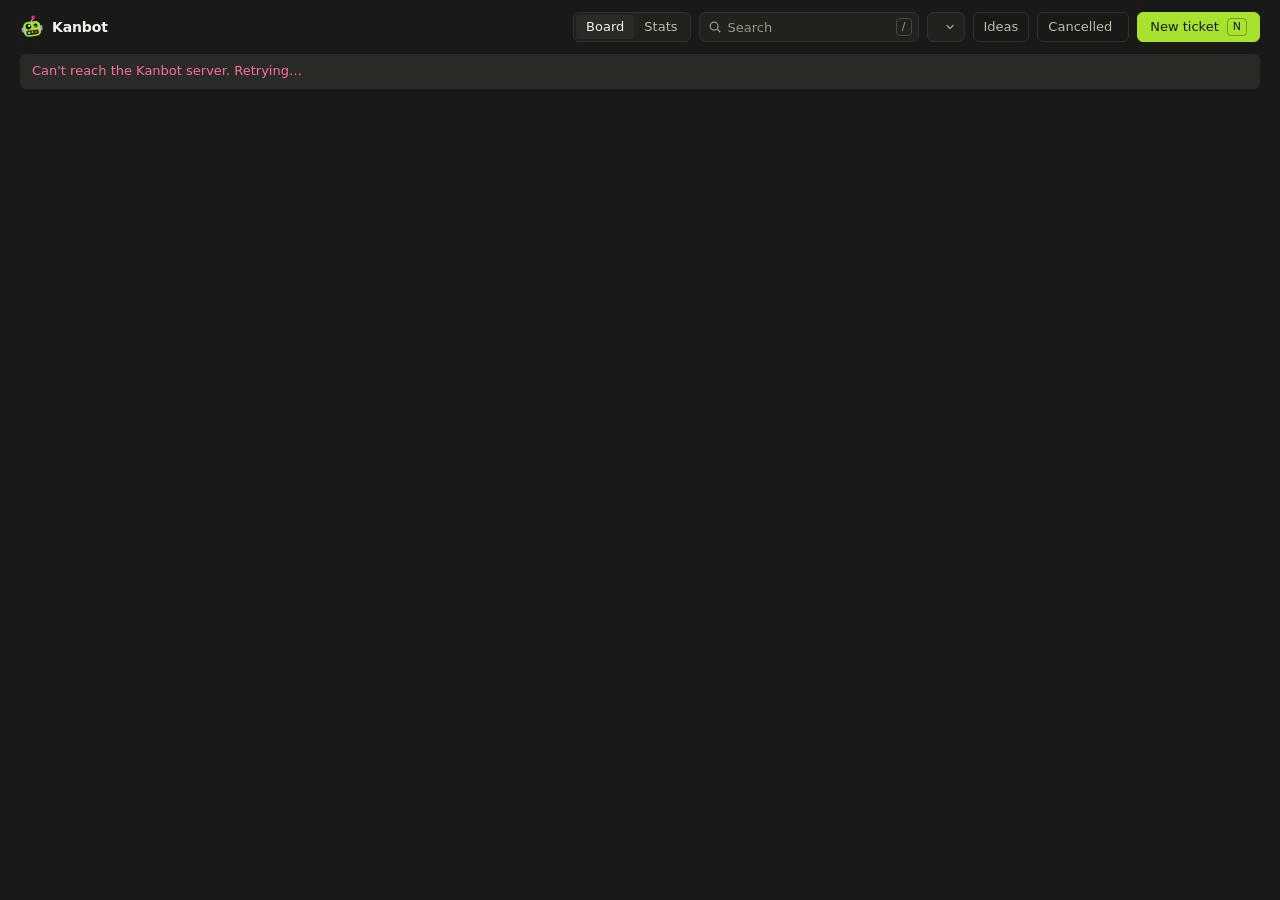
==== index.html @ 7d8b5666 "Merge newer ticket data into the open panel The panel kept the ticket as it was when opened, so savi" ====
<!doctype html>
<html lang="en">
<head>
<meta charset="utf-8">
<meta name="viewport" content="width=device-width, initial-scale=1">
<meta name="theme-color" content="#191a17">
<title>Kanbot</title>
<link rel="icon" href="data:image/svg+xml,%3Csvg xmlns='http://www.w3.org/2000/svg' viewBox='0 0 32 32'%3E%3Cg transform='rotate(-7 16 17)'%3E%3Cpath d='M16 9c0-3 3-2 3-5' fill='none' stroke='%23ae81ff' stroke-width='1.8' stroke-linecap='round'/%3E%3Ccircle cx='19.2' cy='3.4' r='2.4' fill='%23f92672'/%3E%3Crect x='2' y='15' width='3.5' height='7' rx='1.6' fill='%23ae81ff'/%3E%3Crect x='26.5' y='15' width='3.5' height='7' rx='1.6' fill='%23ae81ff'/%3E%3Crect x='4.5' y='8.5' width='23' height='20' rx='6.5' fill='%23a6e22e'/%3E%3Ccircle cx='11.5' cy='15' r='3.8' fill='%23191a17'/%3E%3Ccircle cx='12.6' cy='14' r='1.5' fill='%23f4f4ee'/%3E%3Ccircle cx='21' cy='14.6' r='2.7' fill='%23191a17'/%3E%3Ccircle cx='20.2' cy='15.3' r='1.1' fill='%2366d9ef'/%3E%3Crect x='8' y='20.3' width='16' height='6' rx='1.8' fill='%23191a17'/%3E%3Crect x='10' y='21.6' width='2.8' height='3.5' rx='.7' fill='%2366d9ef'/%3E%3Crect x='14.6' y='21.6' width='2.8' height='2.2' rx='.7' fill='%23fd971f'/%3E%3Crect x='19.2' y='21.6' width='2.8' height='3' rx='.7' fill='%23f92672'/%3E%3C/g%3E%3C/svg%3E">
<style>
  /* Monokai, used sparingly: warm neutrals everywhere, its colours only as small signals. */
  :root {
    color-scheme: dark;
    --bg: #191a17;
    --surface: #21221e;
    --raised: #2a2b26;
    --hover: #32332d;
    --line: #2f302a;
    --line-strong: #4a4b42;
    --text: #f4f4ee;
    --text-2: #bdbbaa;
    --text-3: #9a9884;
    --pink: #f92672;
    --pink-text: #ff6b9f;
    --orange: #fd971f;
    --yellow: #e6db74;
    --green: #a6e22e;
    --blue: #66d9ef;
    --purple: #ae81ff;
    --on-accent: #191a17;
    --radius: 8px;
    --radius-sm: 6px;
    --ease: 140ms cubic-bezier(0.2, 0, 0, 1);
    --font: Inter, "SF Pro Text", system-ui, -apple-system, "Segoe UI", Roboto, sans-serif;
  }

  * { box-sizing: border-box; }
  html, body { height: 100%; }
  body {
    margin: 0;
    display: flex;
    flex-direction: column;
    background: var(--bg);
    color: var(--text);
    font: 400 13px/1.45 var(--font);
    -webkit-font-smoothing: antialiased;
    scrollbar-color: var(--line-strong) transparent;
    scrollbar-width: thin;
  }
  button, input, select, textarea { font: inherit; color: inherit; }
  button { cursor: pointer; }
  a { color: var(--blue); text-decoration: none; overflow-wrap: anywhere; }
  a:hover { text-decoration: underline; }
  :focus-visible { outline: 2px solid var(--blue); outline-offset: 1px; }
  [hidden] { display: none !important; }
  .sr-only { position: absolute; width: 1px; height: 1px; overflow: hidden; clip-path: inset(50%); white-space: nowrap; }
  kbd {
    padding: 0 5px;
    border: 1px solid var(--line-strong);
    border-radius: 4px;
    color: var(--text-3);
    font: inherit;
    font-size: 11px;
    line-height: 16px;
  }

  /* Controls */
  .control {
    height: 30px;
    padding: 0 10px;
    background: var(--surface);
    border: 1px solid var(--line);
    border-radius: var(--radius-sm);
    transition: border-color var(--ease), background var(--ease);
  }
  .control:hover { border-color: var(--line-strong); }
  select.control, .property select {
    appearance: none;
    padding-right: 26px;
    background-image: url("data:image/svg+xml,%3Csvg xmlns='http://www.w3.org/2000/svg' width='10' height='10' viewBox='0 0 10 10'%3E%3Cpath d='M2 3.5 5 6.5 8 3.5' fill='none' stroke='%239a9884' stroke-width='1.4' stroke-linecap='round' stroke-linejoin='round'/%3E%3C/svg%3E");
    background-position: right 9px center;
    background-repeat: no-repeat;
    cursor: pointer;
  }
  .button {
    display: inline-flex;
    align-items: center;
    gap: 8px;
    height: 30px;
    padding: 0 12px;
    background: transparent;
    border: 1px solid var(--line-strong);
    border-radius: var(--radius-sm);
    font-weight: 500;
    white-space: nowrap;
    transition: background var(--ease), border-color var(--ease);
  }
  .button:hover { background: var(--hover); }
  .button.primary { background: var(--green); border-color: var(--green); color: var(--on-accent); }
  .button.primary:hover { background: #b8ed4f; border-color: #b8ed4f; }
  .button.primary kbd { border-color: rgb(25 26 23 / 0.35); color: var(--on-accent); }
  .button.quiet { border-color: transparent; color: var(--text-2); }
  .button.quiet:hover { color: var(--text); }
  .button.danger { border-color: transparent; color: var(--pink-text); }
  .button.danger.armed { background: var(--pink); border-color: var(--pink); color: var(--on-accent); }
  .icon-button {
    display: grid;
    place-items: center;
    width: 26px;
    height: 26px;
    padding: 0;
    background: none;
    border: 0;
    border-radius: var(--radius-sm);
    color: var(--text-3);
    transition: background var(--ease), color var(--ease), opacity var(--ease);
  }
  .icon-button:hover { background: var(--hover); color: var(--text); }
  svg { display: block; }

  /* Top bar */
  header {
    flex: none;
    display: flex;
    flex-wrap: wrap;
    align-items: center;
    gap: 8px;
    padding: 12px 20px;
  }
  h1 { display: flex; align-items: center; gap: 8px; margin: 0 auto 0 0; font-size: 14px; font-weight: 600; letter-spacing: -0.01em; }
  .logo { flex: none; transition: transform var(--ease); }
  h1:hover .logo { transform: rotate(14deg) scale(1.08); }
  .search { position: relative; display: flex; align-items: center; }
  .search svg { position: absolute; left: 9px; color: var(--text-3); pointer-events: none; }
  .search kbd { position: absolute; right: 7px; pointer-events: none; }
  .search:focus-within kbd { display: none; }
  #search { width: 220px; max-width: 100%; padding: 0 28px; }
  #search::placeholder { color: var(--text-3); }
  #search::-webkit-search-cancel-button { display: none; }
  .toggle {
    position: relative;
    display: inline-flex;
    align-items: center;
    gap: 6px;
    height: 30px;
    padding: 0 10px;
    border: 1px solid var(--line);
    border-radius: var(--radius-sm);
    color: var(--text-2);
    cursor: pointer;
    user-select: none;
    transition: background var(--ease), border-color var(--ease), color var(--ease);
  }
  .toggle:hover { border-color: var(--line-strong); color: var(--text); }
  .toggle:has(input:checked) { background: var(--raised); border-color: var(--line-strong); color: var(--text); }
  .toggle:has(input:focus-visible) { outline: 2px solid var(--blue); outline-offset: 1px; }
  .toggle input { position: absolute; inset: 0; margin: 0; opacity: 0; cursor: pointer; }
  .toggle .count { color: var(--text-3); }
  #filter { max-width: 170px; color: var(--text-2); }

  #banner {
    flex: none;
    margin: 0 20px 8px;
    padding: 8px 12px;
    background: var(--raised);
    border-radius: var(--radius-sm);
    color: var(--pink-text);
  }

  /* Board */
  main {
    flex: 1;
    min-height: 0;
    display: grid;
    grid-auto-flow: column;
    grid-auto-columns: minmax(250px, 1fr);
    gap: 4px;
    padding: 0 12px;
    overflow-x: auto;
  }
  .column { display: flex; flex-direction: column; min-height: 0; min-width: 0; }
  .column-head { flex: none; display: flex; align-items: center; gap: 8px; height: 36px; padding: 0 4px 0 10px; }
  .column-head::before { content: ""; width: 7px; height: 7px; border-radius: 50%; background: var(--dot); }
  [data-status="follow_up"] { --dot: var(--blue); }
  [data-status="in_progress"] { --dot: var(--orange); }
  [data-status="blocked"] { --dot: var(--pink); }
  [data-status="done"] { --dot: var(--green); }
  [data-status="cancelled"] { --dot: var(--text-3); }
  h2 { margin: 0; font-size: 13px; font-weight: 500; }
  .count { color: var(--text-3); font-variant-numeric: tabular-nums; }
  .add { margin-left: auto; opacity: 0; }
  .column:hover .add, .add:focus-visible { opacity: 1; }
  @media (hover: none) { .add { opacity: 1; } }
  .cards {
    flex: 1;
    min-height: 72px;
    display: flex;
    flex-direction: column;
    gap: 6px;
    padding: 2px 8px 20px;
    overflow-y: auto;
    scrollbar-color: var(--line-strong) transparent;
    scrollbar-width: thin;
  }
  .empty { margin: 6px 2px; color: var(--text-3); }

  .card {
    flex: none;
    padding: 10px 12px;
    background: var(--surface);
    border: 1px solid var(--line);
    border-radius: var(--radius);
    cursor: grab;
    transition: border-color var(--ease), background var(--ease);
  }
  .card:hover { background: var(--raised); border-color: var(--line-strong); }
  .card:active { cursor: grabbing; }
  .card.dragging { opacity: 0.4; }
  .drop-line { flex: none; height: 2px; margin: -4px 0; border-radius: 1px; background: var(--blue); }
  .title {
    display: block;
    width: 100%;
    padding: 0;
    background: none;
    border: 0;
    border-radius: 2px;
    text-align: left;
    font-weight: 500;
    letter-spacing: -0.005em;
    overflow-wrap: anywhere;
    cursor: pointer;
  }
  [data-status="cancelled"] .title,
  [data-status="done"] .title { color: var(--text-2); }
  [data-status="cancelled"] .title { text-decoration: line-through; }
  .snippet {
    display: -webkit-box;
    margin-top: 3px;
    overflow: hidden;
    color: var(--text-3);
    font-size: 12px;
    overflow-wrap: anywhere;
    -webkit-box-orient: vertical;
    -webkit-line-clamp: 2;
    line-clamp: 2;
  }
  .meta {
    display: flex;
    flex-wrap: wrap;
    align-items: center;
    gap: 4px 10px;
    margin-top: 8px;
    color: var(--text-3);
    font-size: 12px;
  }
  .priority { display: flex; }
  .priority rect { fill: var(--line-strong); }
  .priority.low rect:nth-child(-n+1) { fill: var(--text-2); }
  .priority.medium rect:nth-child(-n+2) { fill: var(--yellow); }
  .priority.high rect { fill: var(--pink); }
  .idea { color: var(--purple); }
  .project, .assignee { overflow-wrap: anywhere; }
  .assignee { display: inline-flex; align-items: center; gap: 4px; color: var(--text-2); }
  .avatar {
    display: grid;
    place-items: center;
    width: 16px;
    height: 16px;
    flex: none;
    background: var(--hover);
    border-radius: 50%;
    color: var(--text);
    font-size: 10px;
    font-weight: 600;
    text-transform: uppercase;
  }
  .note-count { display: inline-flex; align-items: center; gap: 3px; }
  .id { margin-left: auto; font-variant-numeric: tabular-nums; white-space: nowrap; }

  /* Ticket panel */
  dialog {
    position: fixed;
    inset: 0 0 0 auto;
    width: min(480px, 100vw);
    max-width: none;
    height: 100dvh;
    max-height: none;
    margin: 0;
    padding: 0;
    background: var(--surface);
    color: var(--text);
    border: 0;
    border-left: 1px solid var(--line-strong);
  }
  dialog[open] { display: flex; flex-direction: column; animation: slide-in 180ms cubic-bezier(0.2, 0, 0, 1); }
  dialog::backdrop { background: rgb(0 0 0 / 0.35); animation: fade-in 180ms ease; }
  @keyframes slide-in { from { opacity: 0; transform: translateX(16px); } }
  @keyframes fade-in { from { opacity: 0; } }
  .panel-head { flex: none; display: flex; align-items: center; justify-content: space-between; padding: 12px 12px 4px 20px; }
  .panel-head h2 { color: var(--text-3); font-variant-numeric: tabular-nums; }
  .panel-body { flex: 1; min-height: 0; padding: 0 20px 24px; overflow-y: auto; scrollbar-color: var(--line-strong) transparent; scrollbar-width: thin; }
  .bare {
    display: block;
    width: 100%;
    padding: 4px 6px;
    margin-left: -6px;
    background: transparent;
    border: 1px solid transparent;
    border-radius: var(--radius-sm);
    resize: none;
    field-sizing: content;
    transition: background var(--ease), border-color var(--ease);
  }
  .bare:hover { background: var(--raised); }
  .bare:focus { background: var(--raised); border-color: var(--line-strong); outline: none; }
  .bare::placeholder { color: var(--text-3); }
  [name="title"] { font-size: 18px; font-weight: 600; line-height: 1.3; letter-spacing: -0.015em; }
  [name="description"] { min-height: 72px; margin-top: 4px; color: var(--text-2); line-height: 1.55; }
  #description-links { display: grid; gap: 2px; margin-top: 4px; font-size: 12px; }
  #description-links:empty { display: none; }
  .properties { display: grid; gap: 2px; margin: 16px 0 0; }
  .property { display: grid; grid-template-columns: 100px minmax(0, 1fr); align-items: center; min-height: 30px; color: var(--text-3); }
  .property select, .property input:not([type="checkbox"]) {
    width: 100%;
    height: 28px;
    padding: 0 6px;
    background-color: transparent;
    border: 1px solid transparent;
    border-radius: var(--radius-sm);
    color: var(--text);
    transition: background-color var(--ease), border-color var(--ease);
  }
  .property select { padding-right: 26px; }
  .property select:hover, .property input:hover:not([type="checkbox"]) { background-color: var(--raised); }
  .property input:focus:not([type="checkbox"]) { background-color: var(--raised); border-color: var(--line-strong); outline: none; }
  .property input::placeholder { color: var(--text-3); }
  .switch {
    appearance: none;
    position: relative;
    width: 28px;
    height: 16px;
    margin: 0 0 0 6px;
    background: var(--line-strong);
    border-radius: 8px;
    cursor: pointer;
    transition: background var(--ease);
  }
  .switch::after {
    content: "";
    position: absolute;
    top: 2px;
    left: 2px;
    width: 12px;
    height: 12px;
    background: var(--text);
    border-radius: 50%;
    transition: transform var(--ease);
  }
  .switch:checked { background: var(--purple); }
  .switch:checked::after { transform: translateX(12px); }
  .dependencies { display: grid; gap: 4px; margin-top: 16px; }
  .dependencies h3 { margin-bottom: 2px; }
  #blocks-section { margin-top: 10px; }
  .links-list { display: grid; gap: 2px; }
  .dependency { display: flex; align-items: center; gap: 2px; margin-left: -6px; border-radius: var(--radius-sm); }
  .dependency:hover { background: var(--raised); }
  .dependency-link {
    flex: 1;
    min-width: 0;
    display: flex;
    align-items: center;
    gap: 8px;
    padding: 4px 6px;
    background: none;
    border: 0;
    border-radius: var(--radius-sm);
    color: var(--text-2);
    text-align: left;
  }
  .dependency-link::before { content: ""; flex: none; width: 7px; height: 7px; border-radius: 50%; background: var(--dot); }
  .dependency-link span { overflow: hidden; text-overflow: ellipsis; white-space: nowrap; }
  #add-dependency { font-size: 13px; }
  [list]::-webkit-calendar-picker-indicator { display: none !important; }
  .waiting { color: var(--orange); }
  #stamps { display: grid; gap: 2px; margin-top: 12px; }
  .stamp { display: grid; grid-template-columns: 100px minmax(0, 1fr); min-height: 24px; align-items: center; color: var(--text-3); }
  .stamp span:last-child { padding-left: 7px; color: var(--text-2); font-size: 12px; overflow-wrap: anywhere; }

  #activity { display: grid; gap: 10px; margin-top: 20px; padding-top: 16px; border-top: 1px solid var(--line); }
  h3 { margin: 0; font-size: 13px; font-weight: 500; }
  #notes { display: grid; gap: 8px; }
  #notes:empty::before { content: "No notes yet"; color: var(--text-3); }
  .note { padding: 8px 10px; background: var(--raised); border-radius: var(--radius-sm); }
  .note-meta { color: var(--text-3); font-size: 12px; }
  .note-body { margin-top: 2px; color: var(--text); white-space: pre-wrap; overflow-wrap: anywhere; }
  .composer { display: grid; gap: 6px; padding: 8px; background: var(--raised); border: 1px solid var(--line); border-radius: var(--radius-sm); }
  .composer:focus-within { border-color: var(--line-strong); }
  #note-input { width: 100%; min-height: 40px; padding: 0 2px; background: none; border: 0; outline: none; resize: none; field-sizing: content; }
  #note-input::placeholder { color: var(--text-3); }
  .composer-actions { display: flex; align-items: center; justify-content: flex-end; gap: 8px; color: var(--text-3); font-size: 12px; }
  .composer .button { height: 26px; }
  summary { color: var(--text-2); font-weight: 500; cursor: pointer; }
  summary:hover { color: var(--text); }
  #history { display: grid; gap: 8px; margin: 10px 0 0; padding: 0; list-style: none; }
  .history-change { display: block; color: var(--text-2); overflow-wrap: anywhere; }

  .panel-foot {
    flex: none;
    display: flex;
    flex-wrap: wrap;
    align-items: center;
    gap: 6px;
    padding: 10px 20px;
    border-top: 1px solid var(--line);
  }
  .panel-foot .primary { margin-left: auto; }
  #error { flex-basis: 100%; color: var(--pink-text); }

  #toast {
    position: fixed;
    left: 50%;
    bottom: 20px;
    z-index: 10;
    max-width: calc(100vw - 32px);
    padding: 8px 14px;
    background: var(--hover);
    border: 1px solid var(--line-strong);
    border-radius: var(--radius);
    box-shadow: 0 8px 24px rgb(0 0 0 / 0.4);
    transform: translateX(-50%);
    animation: fade-in 140ms ease;
  }

  @media (max-width: 800px) {
    html, body { height: auto; }
    header { padding: 12px 16px; }
    h1 { flex-basis: 100%; }
    .search { flex: 1 1 100%; }
    #search { width: 100%; }
    .hint { display: none; }
    main { grid-auto-flow: row; grid-auto-columns: auto; gap: 16px; padding: 0 8px 24px; overflow-x: visible; }
    .cards { overflow-y: visible; padding-bottom: 0; }
    #banner { margin-inline: 16px; }
  }
  @media (prefers-reduced-motion: reduce) {
    *, *::before, *::after, ::backdrop { animation: none !important; transition: none !important; }
  }

  /* Stats view */
  .view-switch { display: inline-flex; padding: 2px; background: var(--surface); border: 1px solid var(--line); border-radius: var(--radius-sm); }
  .view-switch a { display: flex; align-items: center; height: 24px; padding: 0 10px; border-radius: 4px; color: var(--text-2); font-weight: 500; }
  .view-switch a:hover { color: var(--text); text-decoration: none; }
  .view-switch a[aria-current="page"] { background: var(--raised); color: var(--text); }
  body[data-view="stats"] .search,
  body[data-view="stats"] .toggle { display: none; }
  #stats-view { flex: 1; min-height: 0; padding: 4px 20px 24px; overflow-y: auto; scrollbar-color: var(--line-strong) transparent; scrollbar-width: thin; }
  .stats-body { max-width: 1200px; margin: 0 auto; display: grid; gap: 20px; }
  .tiles { display: grid; grid-template-columns: repeat(auto-fit, minmax(140px, 1fr)); gap: 8px; margin: 0; }
  .tile { min-width: 0; padding: 12px 14px; background: var(--surface); border: 1px solid var(--line); border-radius: var(--radius); }
  .tile dt { color: var(--text-3); }
  .tile dd { margin: 2px 0 0; font-size: 24px; font-weight: 600; letter-spacing: -0.02em; font-variant-numeric: tabular-nums; }
  .stat-tables { display: grid; grid-template-columns: repeat(auto-fit, minmax(min(100%, 520px), 1fr)); gap: 20px; align-items: start; }
  .stat-section { min-width: 0; }
  .stat-section h2 { margin: 0 0 6px 2px; font-size: 13px; font-weight: 600; }
  .table-scroll { overflow-x: auto; background: var(--surface); border: 1px solid var(--line); border-radius: var(--radius); scrollbar-color: var(--line-strong) transparent; scrollbar-width: thin; }
  .stat-table { width: 100%; border-collapse: collapse; font-variant-numeric: tabular-nums; }
  .stat-table th, .stat-table td { padding: 7px 12px; border-bottom: 1px solid var(--line); text-align: right; white-space: nowrap; }
  .stat-table tr:last-child td, .stat-table tr:last-child th { border-bottom: 0; }
  .stat-table thead th { color: var(--text-3); font-weight: 500; }
  .stat-table th:first-child, .stat-table td:first-child { text-align: left; }
  .stat-table tbody th { font-weight: 400; max-width: 180px; overflow: hidden; text-overflow: ellipsis; }
  .stat-table .muted { color: var(--text-3); }
  .count-cell { display: flex; align-items: center; justify-content: flex-end; gap: 8px; min-width: 96px; }
  .count-bar { flex: 0 0 56px; height: 6px; background: var(--line); border-radius: 3px; }
  .count-bar span { display: block; height: 100%; background: var(--purple); border-radius: 0 3px 3px 0; min-width: 2px; }
  .stats-note { margin: 0; color: var(--text-3); }
  .stats-empty { padding: 48px 0; color: var(--text-3); text-align: center; }
  @media (max-width: 800px) {
    #stats-view { padding: 4px 8px 24px; overflow-y: visible; }
  }
</style>
</head>
<body>
<header>
  <h1><svg class="logo" width="24" height="24" aria-hidden="true" xmlns="http://www.w3.org/2000/svg" viewBox="0 0 32 32"><g transform="rotate(-7 16 17)"><path d="M16 9c0-3 3-2 3-5" fill="none" stroke="#ae81ff" stroke-width="1.8" stroke-linecap="round"/><circle cx="19.2" cy="3.4" r="2.4" fill="#f92672"/><rect x="2" y="15" width="3.5" height="7" rx="1.6" fill="#ae81ff"/><rect x="26.5" y="15" width="3.5" height="7" rx="1.6" fill="#ae81ff"/><rect x="4.5" y="8.5" width="23" height="20" rx="6.5" fill="#a6e22e"/><circle cx="11.5" cy="15" r="3.8" fill="#191a17"/><circle cx="12.6" cy="14" r="1.5" fill="#f4f4ee"/><circle cx="21" cy="14.6" r="2.7" fill="#191a17"/><circle cx="20.2" cy="15.3" r="1.1" fill="#66d9ef"/><rect x="8" y="20.3" width="16" height="6" rx="1.8" fill="#191a17"/><rect x="10" y="21.6" width="2.8" height="3.5" rx=".7" fill="#66d9ef"/><rect x="14.6" y="21.6" width="2.8" height="2.2" rx=".7" fill="#fd971f"/><rect x="19.2" y="21.6" width="2.8" height="3" rx=".7" fill="#f92672"/></g></svg>Kanbot</h1>
  <nav class="view-switch" aria-label="View">
    <a href="#board" id="view-board" aria-current="page">Board</a>
    <a href="#stats" id="view-stats">Stats</a>
  </nav>
  <label class="search">
    <span class="sr-only">Search tickets</span>
    <svg width="14" height="14" viewBox="0 0 16 16" fill="none" stroke="currentColor" stroke-width="1.5" stroke-linecap="round" aria-hidden="true"><circle cx="7" cy="7" r="4.5"/><path d="m10.5 10.5 3 3"/></svg>
    <input type="search" id="search" class="control" placeholder="Search" autocomplete="off">
    <kbd class="hint" aria-hidden="true">/</kbd>
  </label>
  <label class="sr-only" for="filter">Project</label>
  <select id="filter" class="control"></select>
  <label class="toggle"><input type="checkbox" id="ideas-only"> Ideas</label>
  <label class="toggle"><input type="checkbox" id="show-cancelled"> Cancelled <span class="count" id="cancelled-count"></span></label>
  <button type="button" class="button primary" id="new-ticket">New ticket <kbd class="hint" aria-hidden="true">N</kbd></button>
</header>
<div id="banner" role="alert" hidden>Can't reach the Kanbot server. Retrying…</div>
<main id="board"></main>
<main id="stats-view" hidden aria-label="Statistics"></main>
<div id="toast" role="status" hidden></div>

<dialog id="dialog" aria-labelledby="dialog-title">
  <div class="panel-head">
    <h2 id="dialog-title"></h2>
    <button type="button" class="icon-button" id="close" aria-label="Close">
      <svg width="14" height="14" viewBox="0 0 16 16" fill="none" stroke="currentColor" stroke-width="1.5" stroke-linecap="round" aria-hidden="true"><path d="m4 4 8 8M12 4l-8 8"/></svg>
    </button>
  </div>
  <div class="panel-body">
    <form id="form">
      <label class="sr-only" for="ticket-title">Title</label>
      <textarea id="ticket-title" name="title" class="bare" rows="1" required maxlength="500" placeholder="Ticket title" autocomplete="off"></textarea>
      <label class="sr-only" for="ticket-description">Description</label>
      <textarea id="ticket-description" name="description" class="bare" rows="3" placeholder="Add a description"></textarea>
      <div id="description-links"></div>
      <div class="properties">
        <label class="property">Status <select name="status"></select></label>
        <label class="property">Priority <select name="priority"></select></label>
        <label class="property">Project
          <input name="project" list="project-list" placeholder="None" autocomplete="off">
        </label>
        <datalist id="project-list"></datalist>
        <label class="property">Assignee <input name="assignee" placeholder="Unassigned" autocomplete="off"></label>
        <label class="property">Idea <input type="checkbox" class="switch" name="idea"></label>
      </div>
      <div class="dependencies">
        <h3>Depends on</h3>
        <div id="depends-on" class="links-list"></div>
        <label class="sr-only" for="add-dependency">Add a dependency</label>
        <input id="add-dependency" class="bare" list="ticket-list" placeholder="Add a dependency by number or title" autocomplete="off">
        <datalist id="ticket-list"></datalist>
        <div id="blocks-section" hidden>
          <h3>Blocks</h3>
          <div id="blocks" class="links-list"></div>
        </div>
      </div>
      <div id="stamps" hidden></div>
    </form>
    <section id="activity" hidden>
      <h3>Notes</h3>
      <div id="notes"></div>
      <div class="composer">
        <label class="sr-only" for="note-input">Add a note</label>
        <textarea id="note-input" placeholder="Add a note"></textarea>
        <div class="composer-actions">
          <span class="hint"><kbd>Ctrl</kbd> <kbd>Enter</kbd></span>
          <button type="button" class="button" id="add-note">Add note</button>
        </div>
      </div>
      <details>
        <summary>History</summary>
        <ul id="history"></ul>
      </details>
    </section>
  </div>
  <div class="panel-foot">
    <div id="error" role="alert" hidden></div>
    <button type="button" class="button danger" id="delete">Delete</button>
    <button type="button" class="button quiet" id="cancel-ticket">Cancel ticket</button>
    <button type="submit" form="form" class="button primary">Save</button>
  </div>
</dialog>

<script>
const COLUMNS = [
  { status: "follow_up", label: "Follow-up" },
  { status: "in_progress", label: "In progress" },
  { status: "blocked", label: "Blocked" },
  { status: "done", label: "Done" },
];
const CANCELLED = { status: "cancelled", label: "Cancelled" };
const PRIORITIES = [
  { value: "high", label: "High" },
  { value: "medium", label: "Medium" },
  { value: "low", label: "Low" },
];
const POLL_MS = 3000;
const TOAST_MS = 4000;
const CONFIRM_MS = 4000;

// Static markup only. Ticket text never goes through innerHTML.
const ICONS = {
  plus: '<svg width="14" height="14" viewBox="0 0 16 16" fill="none" stroke="currentColor" stroke-width="1.5" stroke-linecap="round" aria-hidden="true"><path d="M8 3.5v9M3.5 8h9"/></svg>',
  bars: '<svg width="12" height="12" viewBox="0 0 12 12" aria-hidden="true"><rect x="1" y="7" width="2.4" height="4" rx="0.6"/><rect x="4.8" y="4" width="2.4" height="7" rx="0.6"/><rect x="8.6" y="1" width="2.4" height="10" rx="0.6"/></svg>',
  note: '<svg width="12" height="12" viewBox="0 0 16 16" fill="none" stroke="currentColor" stroke-width="1.5" stroke-linejoin="round" aria-hidden="true"><path d="M2.5 3.5h11v8h-6l-3 2.5v-2.5h-2z"/></svg>',
};

const $ = (id) => document.getElementById(id);
const board = $("board"), filter = $("filter"), ideasOnly = $("ideas-only"), showCancelled = $("show-cancelled"), dialog = $("dialog"), form = $("form");
const ALL_COLUMNS = [...COLUMNS, CANCELLED];

let tickets = [];
let lastPayload = null;
let draggingId = null;
let editing = null; // The ticket open in the panel; null when creating one.
let initialValues = null;
let warnedUnsaved = false;
let pendingDependencies = [];
let addedDependencies = new Set(); // What the user changed, applied to the fresh list on save.
let removedDependencies = new Set();
let editingGone = false;
let toastTimer, confirmTimer;
const dropLine = Object.assign(document.createElement("div"), { className: "drop-line" });

// All ticket text comes from agents, so it is only ever inserted as text nodes.
function el(tag, className, text) {
  const node = document.createElement(tag);
  if (className) node.className = className;
  if (text !== undefined) node.textContent = text;
  return node;
}

function icon(name, className) {
  const node = el("span", className);
  node.innerHTML = ICONS[name];
  return node;
}

// Only http and https match, so ticket text can't create a javascript: link.
const URL_PATTERN = /https?:\/\/[^\s<>"']+/g;

function urlsIn(text) {
  return [...text.matchAll(URL_PATTERN)].map((match) => match[0].replace(/[.,;:!?)\]}]+$/, ""));
}

function linkNode(url) {
  const link = el("a", "", url);
  link.href = url;
  link.target = "_blank";
  link.rel = "noopener noreferrer";
  link.draggable = false;
  return link;
}

function appendLinked(parent, text) {
  let rest = text;
  for (const url of urlsIn(text)) {
    const start = rest.indexOf(url);
    parent.append(rest.slice(0, start), linkNode(url));
    rest = rest.slice(start + url.length);
  }
  parent.append(rest);
}

function renderDescriptionLinks() {
  const urls = [...new Set(urlsIn(form.elements.description.value))];
  $("description-links").replaceChildren(...urls.map(linkNode));
}

async function api(method, path, body) {
  const response = await fetch(path, {
    method,
    headers: body ? { "Content-Type": "application/json" } : undefined,
    body: body ? JSON.stringify(body) : undefined,
  });
  const data = await response.json();
  if (!response.ok) throw new Error(data.error || `Request failed (${response.status})`);
  return data;
}

function loadSetting(key) {
  try { return localStorage.getItem(key) || ""; } catch { return ""; }
}

function saveSetting(key, value) {
  try { localStorage.setItem(key, value); } catch {}
}

function showToast(message) {
  const toast = $("toast");
  toast.textContent = message;
  toast.hidden = false;
  clearTimeout(toastTimer);
  toastTimer = setTimeout(() => { toast.hidden = true; }, TOAST_MS);
}

function renderFilter() {
  const projects = [...new Set(tickets.map((t) => t.project).filter(Boolean))].sort();
  const current = filter.value || loadSetting("kanban-project");
  const options = current && !projects.includes(current) ? [...projects, current].sort() : projects;

  filter.replaceChildren(new Option("All projects", ""), ...options.map((p) => new Option(p, p)));
  filter.value = current;
  $("project-list").replaceChildren(...projects.map((p) => new Option(p, p)));
  $("ticket-list").replaceChildren(...tickets.map((t) => new Option(`#${t.id} ${t.title}`)));
}

const shortDate = (iso) => new Date(iso).toLocaleDateString(undefined, { month: "short", day: "numeric" });
const timestamp = (iso) => new Date(iso).toLocaleString(undefined, { dateStyle: "medium", timeStyle: "short" });

function renderCard(ticket) {
  // A div, not a button, because buttons can't contain working links.
  const card = el("div", "card");
  card.draggable = true;
  card.dataset.id = ticket.id;
  const title = el("button", "title", ticket.title);
  title.type = "button";
  card.append(title);
  if (ticket.description) {
    const snippet = el("div", "snippet");
    appendLinked(snippet, ticket.description);
    card.append(snippet);
  }

  const meta = el("div", "meta");
  const priority = PRIORITIES.find((p) => p.value === ticket.priority).label;
  const bars = icon("bars", `priority ${ticket.priority}`);
  bars.title = `${priority} priority`;
  bars.append(el("span", "sr-only", `${priority} priority`));
  meta.append(bars);
  if (ticket.idea) meta.append(el("span", "idea", "Idea"));
  if (ticket.blocked_by.length) {
    const waiting = el("span", "waiting", `Waiting on ${ticket.blocked_by.map((id) => `#${id}`).join(", ")}`);
    waiting.title = ticket.blocked_by.map((id) => `#${id} ${ticketById(id)?.title ?? ""}`).join("\n");
    meta.append(waiting);
  }
  if (ticket.project) meta.append(el("span", "project", ticket.project));
  if (ticket.assignee) {
    const assignee = el("span", "assignee");
    assignee.title = `Assigned to ${ticket.assignee}`;
    assignee.append(el("span", "avatar", ticket.assignee[0]), ticket.assignee);
    meta.append(assignee);
  }
  if (ticket.note_count) {
    const noun = ticket.note_count === 1 ? "note" : "notes";
    const notes = icon("note", "note-count");
    notes.title = `${ticket.note_count} ${noun}`;
    notes.append(String(ticket.note_count));
    meta.append(notes);
  }
  const date = ticket.completed_at
    ? ["Completed", ticket.completed_at]
    : ["Created", ticket.created_at];
  const id = el("span", "id", `#${ticket.id} · ${shortDate(date[1])}`);
  id.title = `${date[0]} ${timestamp(date[1])}`;
  meta.append(id);
  card.append(meta);

  card.addEventListener("click", (event) => {
    if (!event.target.closest("a")) openPanel(ticket);
  });
  card.addEventListener("dragstart", (event) => {
    draggingId = ticket.id;
    event.dataTransfer.effectAllowed = "move";
    event.dataTransfer.setData("text/plain", String(ticket.id));
    requestAnimationFrame(() => card.classList.add("dragging"));
  });
  card.addEventListener("dragend", () => {
    if (draggingId === null) return;
    draggingId = null;
    dropLine.remove();
    refresh(true);
  });
  return card;
}

function renderColumn({ status, label }, visible) {
  const column = el("section", "column");
  column.dataset.status = status;
  column.setAttribute("aria-label", label);
  const head = el("div", "column-head");
  head.append(el("h2", "", label), el("span", "count", visible.length));
  if (status !== CANCELLED.status) {
    const add = el("button", "icon-button add");
    add.type = "button";
    add.innerHTML = ICONS.plus;
    add.setAttribute("aria-label", `Add ticket to ${label}`);
    add.title = "Add ticket";
    add.addEventListener("click", () => openPanel(null, status));
    head.append(add);
  }

  const cards = el("div", "cards");
  if (visible.length) cards.append(...visible.map(renderCard));
  else cards.append(el("p", "empty", "No tickets"));

  cards.addEventListener("dragover", (event) => {
    if (draggingId === null) return;
    event.preventDefault();
    cards.insertBefore(dropLine, cardAfterPointer(cards, event.clientY));
  });
  cards.addEventListener("drop", (event) => {
    if (draggingId === null) return;
    event.preventDefault();
    drop(status, cards, draggingId);
  });

  column.append(head, cards);
  return column;
}

function ticketById(id) {
  return tickets.find((t) => t.id === id);
}

function searchText(ticket) {
  const { id, title, description, project, assignee, created_by } = ticket;
  return [`#${id}`, title, description, project, assignee, created_by].join(" ").toLowerCase();
}

function render() {
  renderFilter();
  const query = $("search").value.trim().toLowerCase();
  const visible = tickets.filter(
    (t) =>
      (!filter.value || t.project === filter.value) &&
      (!ideasOnly.checked || t.idea) &&
      (!query || searchText(t).includes(query))
  );
  const cancelled = visible.filter((t) => t.status === CANCELLED.status);
  $("cancelled-count").textContent = cancelled.length;

  // Rebuilding the board mustn't lose the reader's place when an agent changes a ticket.
  const scroll = {};
  for (const column of board.children) scroll[column.dataset.status] = column.querySelector(".cards").scrollTop;
  const boardScroll = board.scrollLeft;
  const focused = document.activeElement?.closest?.(".card")?.dataset.id;

  const columns = showCancelled.checked ? ALL_COLUMNS : COLUMNS;
  board.replaceChildren(
    ...columns.map((column) =>
      renderColumn(column, visible.filter((t) => t.status === column.status))
    )
  );

  for (const column of board.children) column.querySelector(".cards").scrollTop = scroll[column.dataset.status] ?? 0;
  board.scrollLeft = boardScroll;
  if (focused) board.querySelector(`.card[data-id="${focused}"] .title`)?.focus({ preventScroll: true });
}

function cardAfterPointer(cards, y) {
  for (const card of cards.querySelectorAll(".card:not(.dragging)")) {
    const box = card.getBoundingClientRect();
    if (y < box.top + box.height / 2) return card;
  }
  return null;
}

// Positions index the whole column, which can hold tickets hidden by the filters.
async function drop(status, cards, id) {
  const column = tickets.filter((t) => t.status === status && t.id !== id);
  const indexOf = (card) => column.findIndex((t) => t.id === Number(card.dataset.id));
  const next = dropLine.nextElementSibling;
  let position = column.length;
  if (next?.classList.contains("card") && !next.classList.contains("dragging")) {
    position = indexOf(next);
  } else {
    const before = [...cards.querySelectorAll(".card:not(.dragging)")].at(-1);
    if (before) position = indexOf(before) + 1;
  }
  dropLine.remove();
  draggingId = null;

  // Show the move straight away, then let the next refresh confirm it.
  const ticket = tickets.find((t) => t.id === id);
  const others = tickets.filter((t) => t.id !== id);
  const after = column[position];
  others.splice(after ? others.indexOf(after) : others.length, 0, { ...ticket, status });
  tickets = others;
  render();

  try {
    await api("PATCH", `/api/tickets/${id}`, { status, position, actor: "user" });
  } catch (error) {
    showToast(error.message);
  }
  await refresh(true);
}

function formValues() {
  return {
    title: form.elements.title.value,
    description: form.elements.description.value,
    status: form.elements.status.value,
    priority: form.elements.priority.value,
    project: form.elements.project.value.trim().toLowerCase() || null,
    idea: form.elements.idea.checked,
    assignee: form.elements.assignee.value.trim().toLowerCase() || null,
    depends_on: [...pendingDependencies].sort((a, b) => a - b),
  };
}

function dependencyRow(id, onRemove) {
  const row = el("div", "dependency");
  const other = ticketById(id);
  const open = el("button", "dependency-link");
  open.type = "button";
  open.dataset.status = other?.status ?? "";
  open.title = other ? `Open #${id}` : "";
  open.append(el("span", "", other ? `#${id} ${other.title}` : `#${id}`));
  open.addEventListener("click", () => {
    if (!other) return;
    if (isDirty()) {
      showError("Save or discard your changes before opening another ticket.");
      return;
    }
    dialog.close();
    openPanel(other);
  });
  row.append(open);
  if (onRemove) {
    const remove = el("button", "icon-button");
    remove.type = "button";
    remove.textContent = "×";
    remove.setAttribute("aria-label", `Remove dependency on #${id}`);
    remove.addEventListener("click", onRemove);
    row.append(remove);
  }
  return row;
}

function renderDependencies() {
  $("depends-on").replaceChildren(
    ...pendingDependencies.map((id) =>
      dependencyRow(id, () => {
        pendingDependencies = pendingDependencies.filter((other) => other !== id);
        if (!addedDependencies.delete(id)) removedDependencies.add(id);
        renderDependencies();
      })
    )
  );
  const blocks = editing?.blocks ?? [];
  $("blocks-section").hidden = !blocks.length;
  $("blocks").replaceChildren(...blocks.map((id) => dependencyRow(id)));
}

function addDependency() {
  const input = $("add-dependency");
  const id = Number(input.value.trim().match(/^#?(\d+)/)?.[1]);
  if (!input.value.trim()) return;
  if (!ticketById(id)) {
    showError("Choose an existing ticket by number or from the list.");
    return;
  }
  if (id === editing?.id) {
    showError("A ticket can't depend on itself.");
    return;
  }
  $("error").hidden = true;
  if (!pendingDependencies.includes(id)) {
    pendingDependencies.push(id);
    if (!removedDependencies.delete(id)) addedDependencies.add(id);
  }
  input.value = "";
  renderDependencies();
}

function isDirty() {
  return (
    JSON.stringify(formValues()) !== JSON.stringify(initialValues) ||
    $("note-input").value.trim() !== ""
  );
}

function renderStamps(ticket) {
  const rows = [["Created", `${timestamp(ticket.created_at)}${ticket.created_by ? ` by ${ticket.created_by}` : ""}`]];
  if (ticket.completed_at) rows.push(["Completed", timestamp(ticket.completed_at)]);
  rows.push(["Updated", timestamp(ticket.updated_at)]);
  $("stamps").replaceChildren(
    ...rows.map(([label, value]) => {
      const row = el("div", "stamp");
      row.append(el("span", "", label), el("span", "", value));
      return row;
    })
  );
}

function openPanel(ticket, status = "follow_up") {
  editing = ticket;
  editingGone = false;
  addedDependencies = new Set();
  removedDependencies = new Set();
  warnedUnsaved = false;
  $("dialog-title").textContent = ticket ? `#${ticket.id}` : "New ticket";
  form.elements.title.value = ticket?.title ?? "";
  form.elements.description.value = ticket?.description ?? "";
  renderDescriptionLinks();
  form.elements.status.value = ticket?.status ?? status;
  form.elements.priority.value = ticket?.priority ?? "medium";
  form.elements.project.value = ticket ? ticket.project ?? "" : filter.value;
  form.elements.assignee.value = ticket?.assignee ?? "";
  form.elements.idea.checked = ticket ? ticket.idea : ideasOnly.checked;
  $("note-input").value = "";
  $("add-dependency").value = "";
  pendingDependencies = [...(ticket?.depends_on ?? [])];
  renderDependencies();
  initialValues = formValues();

  disarmDelete();
  $("delete").hidden = !ticket;
  $("cancel-ticket").hidden = !ticket || ticket.status === CANCELLED.status;
  $("error").hidden = true;
  $("stamps").hidden = !ticket;
  if (ticket) renderStamps(ticket);
  $("activity").hidden = !ticket;
  $("notes").replaceChildren();
  $("history").replaceChildren();
  if (ticket) loadActivity(ticket.id);
  dialog.showModal();
  form.elements.title.focus();
}

// Fold a newer copy of the open ticket into the panel: untouched fields follow it, edited ones stay.
function mergeOpenTicket() {
  if (!editing || !dialog.open) return;
  const fresh = ticketById(editing.id);
  if (!fresh) {
    editingGone = true;
    showError("This ticket was deleted. Close the panel to discard your changes.");
    return;
  }
  if (fresh.updated_at === editing.updated_at && fresh.note_count === editing.note_count) return;
  const current = formValues();
  const setters = {
    title: (v) => { form.elements.title.value = v; },
    description: (v) => { form.elements.description.value = v; renderDescriptionLinks(); },
    status: (v) => { form.elements.status.value = v; },
    priority: (v) => { form.elements.priority.value = v; },
    project: (v) => { form.elements.project.value = v ?? ""; },
    idea: (v) => { form.elements.idea.checked = v; },
    assignee: (v) => { form.elements.assignee.value = v ?? ""; },
  };
  for (const [key, set] of Object.entries(setters)) {
    if (JSON.stringify(current[key]) !== JSON.stringify(initialValues[key])) continue;
    set(fresh[key]);
    initialValues[key] = formValues()[key];
  }
  for (const id of addedDependencies) if (fresh.depends_on.includes(id)) addedDependencies.delete(id);
  for (const id of removedDependencies) if (!fresh.depends_on.includes(id)) removedDependencies.delete(id);
  pendingDependencies = [
    ...fresh.depends_on.filter((id) => !removedDependencies.has(id)),
    ...addedDependencies,
  ];
  initialValues.depends_on = [...fresh.depends_on].sort((a, b) => a - b);
  editing = fresh;
  $("cancel-ticket").hidden = fresh.status === CANCELLED.status;
  renderDependencies();
  renderStamps(fresh);
  loadActivity(fresh.id);
}

// Closing with edits in progress takes a second attempt, so a stray click can't lose them.
function requestClose() {
  if (isDirty() && !warnedUnsaved) {
    warnedUnsaved = true;
    showError("You have unsaved changes. Close again to discard them.");
    return;
  }
  dialog.close();
}

async function loadActivity(id) {
  try {
    const detail = await api("GET", `/api/tickets/${id}`);
    if (editing?.id !== id) return;
    $("notes").replaceChildren(...detail.notes.map(renderNote));
    $("history").replaceChildren(...detail.history.map(renderHistoryEntry));
  } catch (error) {
    showError(error.message);
  }
}

function describeChange({ field, old_value, new_value }) {
  if (field === "created") return "Created the ticket";
  if (field === "description") return "Changed the description";
  const label = (value) => ALL_COLUMNS.find((c) => c.status === value)?.label ?? value ?? "none";
  const name = field === "depends_on" ? "dependencies" : field;
  return `Changed ${name}: ${label(old_value)} → ${label(new_value)}`;
}

function renderHistoryEntry(entry) {
  const node = el("li");
  const by = entry.actor ? `${entry.actor} · ` : "";
  node.append(el("span", "history-change", describeChange(entry)), el("span", "note-meta", `${by}${timestamp(entry.at)}`));
  return node;
}

function renderNote(note) {
  const node = el("div", "note");
  const by = note.author ? `${note.author} · ` : "";
  const body = el("div", "note-body");
  appendLinked(body, note.body);
  node.append(el("div", "note-meta", `${by}${timestamp(note.created_at)}`), body);
  return node;
}

function showError(message) {
  $("error").textContent = message;
  $("error").hidden = false;
}

function disarmDelete() {
  clearTimeout(confirmTimer);
  $("delete").textContent = "Delete";
  $("delete").classList.remove("armed");
}

async function addNote() {
  const body = $("note-input").value.trim();
  if (!body) return;
  try {
    await api("POST", `/api/tickets/${editing.id}/notes`, { body, author: "user" });
    $("note-input").value = "";
    $("error").hidden = true;
    warnedUnsaved = false;
    await loadActivity(editing.id);
    await refresh(true);
  } catch (error) {
    showError(error.message);
  }
}

form.addEventListener("submit", async (event) => {
  event.preventDefault();
  const values = formValues();
  try {
    if (editing) {
      if (editingGone) {
        showError("This ticket was deleted. Close the panel to discard your changes.");
        return;
      }
      // Send only what changed, so saving can't undo an agent's concurrent edit.
      const changes = Object.fromEntries(
        Object.entries(values).filter(
          ([key, value]) => key !== "depends_on" && JSON.stringify(value) !== JSON.stringify(editing[key])
        )
      );
      if (addedDependencies.size || removedDependencies.size) changes.depends_on = values.depends_on;
      if (Object.keys(changes).length) {
        await api("PATCH", `/api/tickets/${editing.id}`, { ...changes, actor: "user" });
      }
      if (changes.status === CANCELLED.status) showToast(`Ticket #${editing.id} cancelled`);
    } else {
      await api("POST", "/api/tickets", { ...values, created_by: "user" });
    }
    dialog.close();
    await refresh(true);
  } catch (error) {
    showError(error.message);
  }
});

$("close").addEventListener("click", requestClose);
dialog.addEventListener("cancel", (event) => {
  event.preventDefault();
  requestClose();
});
dialog.addEventListener("click", (event) => {
  if (event.target !== dialog) return;
  const box = dialog.getBoundingClientRect();
  if (event.clientX < box.left) requestClose();
});
form.elements.description.addEventListener("input", renderDescriptionLinks);
form.elements.title.addEventListener("keydown", (event) => {
  if (event.key !== "Enter") return;
  event.preventDefault();
  form.requestSubmit();
});

$("add-dependency").addEventListener("change", addDependency);
$("add-dependency").addEventListener("keydown", (event) => {
  if (event.key !== "Enter") return;
  event.preventDefault();
  addDependency();
});

$("add-note").addEventListener("click", addNote);
$("note-input").addEventListener("keydown", (event) => {
  if (event.key === "Enter" && (event.ctrlKey || event.metaKey)) addNote();
});

// Submitting the form keeps any edits made in the panel before cancelling.
$("cancel-ticket").addEventListener("click", () => {
  form.elements.status.value = CANCELLED.status;
  form.requestSubmit();
});

$("delete").addEventListener("click", async () => {
  if (!$("delete").classList.contains("armed")) {
    $("delete").textContent = "Confirm delete";
    $("delete").classList.add("armed");
    confirmTimer = setTimeout(disarmDelete, CONFIRM_MS);
    return;
  }
  disarmDelete();
  try {
    await api("DELETE", `/api/tickets/${editing.id}`);
    showToast(`Ticket #${editing.id} deleted`);
    dialog.close();
    await refresh(true);
  } catch (error) {
    showError(error.message);
  }
});

$("new-ticket").addEventListener("click", () => openPanel(null));

filter.addEventListener("change", () => {
  saveSetting("kanban-project", filter.value);
  render();
});

$("search").addEventListener("input", render);
$("search").addEventListener("keydown", (event) => {
  if (event.key !== "Escape") return;
  $("search").value = "";
  $("search").blur();
  render();
});

ideasOnly.addEventListener("change", () => {
  saveSetting("kanban-ideas-only", ideasOnly.checked ? "1" : "");
  render();
});

showCancelled.addEventListener("change", () => {
  saveSetting("kanban-show-cancelled", showCancelled.checked ? "1" : "");
  render();
});

document.addEventListener("keydown", (event) => {
  if (dialog.open || event.ctrlKey || event.metaKey || event.altKey) return;
  if (event.target.closest("input, textarea, select")) return;
  if (event.key === "/") {
    event.preventDefault();
    $("search").focus();
  } else if (event.key.toLowerCase() === "n") {
    event.preventDefault();
    openPanel(null);
  }
});

async function refresh(force = false) {
  try {
    const response = await fetch("/api/tickets");
    if (!response.ok) throw new Error(`HTTP ${response.status}`);
    const payload = await response.text();
    $("banner").hidden = true;
    // Don't rebuild the board under a drag or when nothing has changed.
    if (draggingId !== null || (!force && payload === lastPayload)) return;
    lastPayload = payload;
    tickets = JSON.parse(payload);
    render();
    mergeOpenTicket();
  } catch {
    $("banner").hidden = false;
  }
}

form.elements.status.append(...ALL_COLUMNS.map((c) => new Option(c.label, c.status)));
form.elements.priority.append(...PRIORITIES.map((p) => new Option(p.label, p.value)));
ideasOnly.checked = loadSetting("kanban-ideas-only") === "1";
showCancelled.checked = loadSetting("kanban-show-cancelled") === "1";
refresh(true);
setInterval(refresh, POLL_MS);
</script>

<script>
// Stats view. Ticket-derived text only ever goes in as text nodes.
const statsView = $("stats-view");
const STAT_TABLES = [
  { key: "by_creator", title: "By creator", column: "Creator", unknown: "Unknown" },
  { key: "by_assignee", title: "By assignee", column: "Assignee", unknown: "Unassigned" },
  { key: "by_project", title: "By project", column: "Project", unknown: "No project" },
  { key: "by_priority", title: "By priority", column: "Priority", unknown: "None" },
];
let statsPayload = null;
let statsRequest = 0;

function formatDuration(seconds) {
  if (seconds === null || seconds === undefined) return "—";
  const minutes = Math.floor(seconds / 60);
  if (minutes < 1) return "<1m";
  const days = Math.floor(minutes / 1440), hours = Math.floor((minutes % 1440) / 60), mins = minutes % 60;
  const parts = days ? [[days, "d"], [hours, "h"]] : hours ? [[hours, "h"], [mins, "m"]] : [[mins, "m"]];
  return parts.filter(([n], i) => n || i === 0).map(([n, u]) => n + u).join(" ");
}

function statsRow(row, spec, max) {
  const tr = el("tr");
  let name = row.name === null ? spec.unknown : row.name;
  if (spec.key === "by_priority") name = PRIORITIES.find((p) => p.value === row.name)?.label ?? name;
  const head = el("th", row.name === null ? "muted" : "", name);
  head.scope = "row";
  head.title = name;
  const count = el("td");
  const cell = el("div", "count-cell");
  const bar = el("span", "count-bar");
  bar.setAttribute("aria-hidden", "true");
  const fill = el("span");
  fill.style.width = `${(row.tickets / max) * 100}%`;
  bar.append(fill);
  cell.append(bar, String(row.tickets));
  count.append(cell);
  tr.append(head, count, el("td", "", String(row.open)), el("td", "", String(row.done)), el("td", "", String(row.cancelled)));
  for (const key of ["avg_completion_seconds", "median_completion_seconds"]) {
    const value = row[key];
    tr.append(el("td", value === null ? "muted" : "", formatDuration(value)));
  }
  return tr;
}

function statsTable(spec, rows) {
  const section = el("section", "stat-section");
  const heading = el("h2", "", spec.title);
  heading.id = `stats-${spec.key}`;
  const scroller = el("div", "table-scroll");
  scroller.tabIndex = 0;
  scroller.setAttribute("role", "region");
  scroller.setAttribute("aria-labelledby", heading.id);
  const table = el("table", "stat-table");
  const headRow = el("tr");
  [spec.column, "Tickets", "Open", "Done", "Cancelled", "Avg time", "Median time"].forEach((label) => {
    const th = el("th", "", label);
    th.scope = "col";
    headRow.append(th);
  });
  const max = Math.max(1, ...rows.map((r) => r.tickets));
  table.append(el("thead"), el("tbody"));
  table.tHead.append(headRow);
  table.tBodies[0].append(...rows.map((row) => statsRow(row, spec, max)));
  scroller.append(table);
  section.append(heading, scroller);
  return section;
}

function renderStats(stats) {
  const scroll = statsView.scrollTop;
  const inner = new Map([...statsView.querySelectorAll(".table-scroll")].map((n) => [n.getAttribute("aria-labelledby"), n.scrollLeft]));
  const body = el("div", "stats-body");
  if (!stats.total) {
    body.append(el("p", "stats-empty", filter.value ? "No tickets in this project yet." : "No tickets yet. Stats appear once the board has some."));
  } else {
    const tiles = el("dl", "tiles");
    for (const [label, value] of [
      ["Total tickets", stats.total],
      ["Open", stats.open],
      ["Done", stats.by_status.done],
      ["Average completion time", formatDuration(stats.avg_completion_seconds)],
      ["Median completion time", formatDuration(stats.median_completion_seconds)],
    ]) {
      const tile = el("div", "tile");
      tile.append(el("dt", "", label), el("dd", "", String(value)));
      tiles.append(tile);
    }
    const tables = el("div", "stat-tables");
    tables.append(...STAT_TABLES.map((spec) => statsTable(spec, stats[spec.key])));
    body.append(tiles, tables, el("p", "stats-note", "Completion time runs from creation to Done, for done tickets. Tickets moved to Done before completion tracking use their last-updated time."));
  }
  statsView.replaceChildren(body);
  statsView.scrollTop = scroll;
  for (const node of statsView.querySelectorAll(".table-scroll")) node.scrollLeft = inner.get(node.getAttribute("aria-labelledby")) ?? 0;
}

async function refreshStats(force = false) {
  if (location.hash !== "#stats" || document.hidden) return;
  const project = filter.value || loadSetting("kanban-project");
  const request = ++statsRequest;
  try {
    const response = await fetch(project ? `/api/stats?project=${encodeURIComponent(project)}` : "/api/stats");
    if (!response.ok) throw new Error(`HTTP ${response.status}`);
    const payload = await response.text();
    if (request !== statsRequest || location.hash !== "#stats") return;
    $("banner").hidden = true;
    if (!force && payload === statsPayload) return;
    statsPayload = payload;
    renderStats(JSON.parse(payload));
  } catch {
    if (request === statsRequest) $("banner").hidden = false;
  }
}

function applyView() {
  const stats = location.hash === "#stats";
  document.body.dataset.view = stats ? "stats" : "board";
  board.hidden = stats;
  statsView.hidden = !stats;
  for (const [id, on] of [["view-board", !stats], ["view-stats", stats]]) {
    if (on) $(id).setAttribute("aria-current", "page"); else $(id).removeAttribute("aria-current");
  }
  statsPayload = null;
  if (stats) refreshStats(true);
}

window.addEventListener("hashchange", applyView);
filter.addEventListener("change", () => { statsPayload = null; refreshStats(true); });
document.addEventListener("visibilitychange", () => refreshStats());
setInterval(() => refreshStats(), POLL_MS);
applyView();
</script>
</body>
</html>
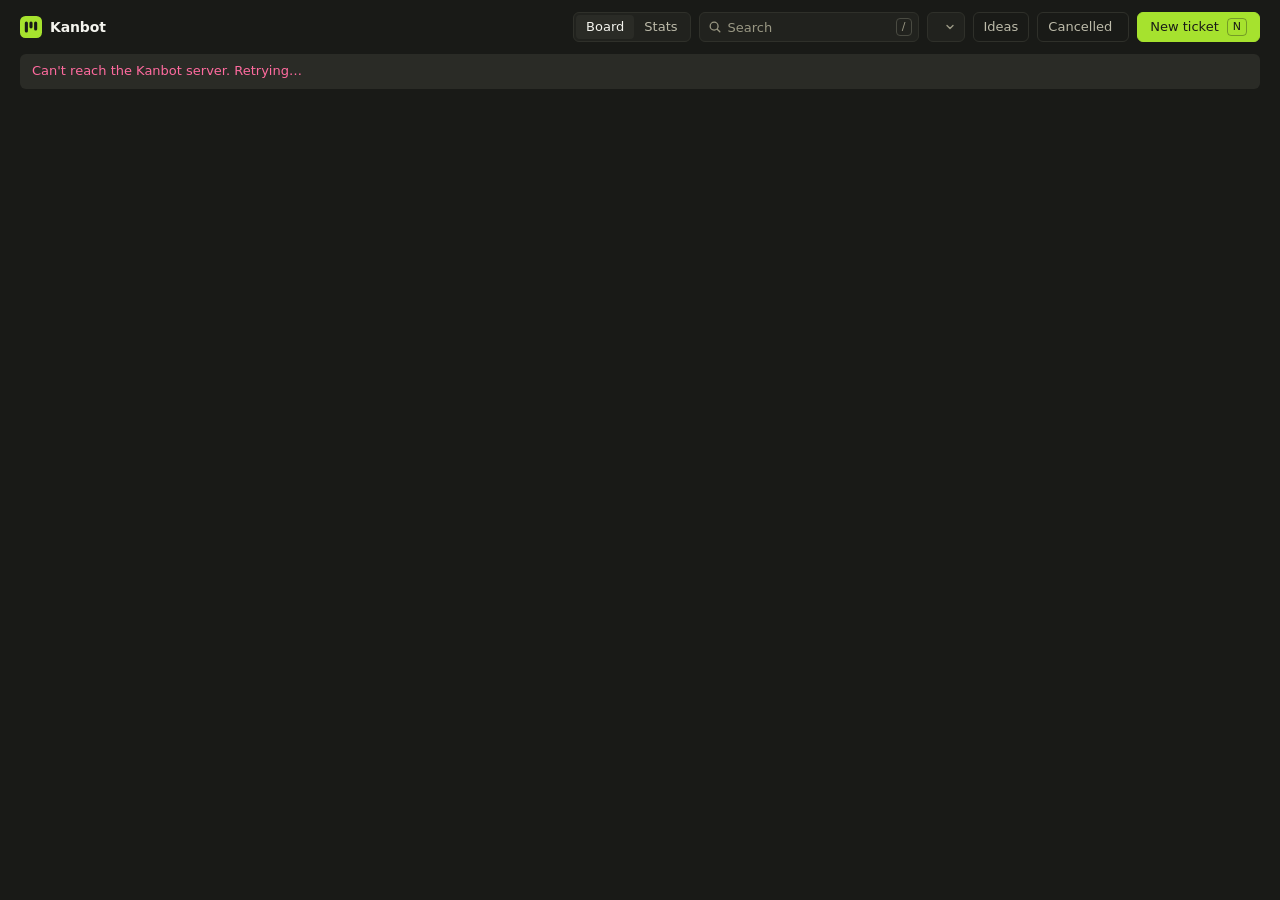
==== commit 7fe1fd29: "Fix stats layout and use a plainer icon Stop the stat tiles stretching to fill the view, give each t" ====
--- a/index.html
+++ b/index.html
@@ -5,7 +5,7 @@
 <meta name="viewport" content="width=device-width, initial-scale=1">
 <meta name="theme-color" content="#191a17">
 <title>Kanbot</title>
-<link rel="icon" href="data:image/svg+xml,%3Csvg xmlns='http://www.w3.org/2000/svg' viewBox='0 0 32 32'%3E%3Cg transform='rotate(-7 16 17)'%3E%3Cpath d='M16 9c0-3 3-2 3-5' fill='none' stroke='%23ae81ff' stroke-width='1.8' stroke-linecap='round'/%3E%3Ccircle cx='19.2' cy='3.4' r='2.4' fill='%23f92672'/%3E%3Crect x='2' y='15' width='3.5' height='7' rx='1.6' fill='%23ae81ff'/%3E%3Crect x='26.5' y='15' width='3.5' height='7' rx='1.6' fill='%23ae81ff'/%3E%3Crect x='4.5' y='8.5' width='23' height='20' rx='6.5' fill='%23a6e22e'/%3E%3Ccircle cx='11.5' cy='15' r='3.8' fill='%23191a17'/%3E%3Ccircle cx='12.6' cy='14' r='1.5' fill='%23f4f4ee'/%3E%3Ccircle cx='21' cy='14.6' r='2.7' fill='%23191a17'/%3E%3Ccircle cx='20.2' cy='15.3' r='1.1' fill='%2366d9ef'/%3E%3Crect x='8' y='20.3' width='16' height='6' rx='1.8' fill='%23191a17'/%3E%3Crect x='10' y='21.6' width='2.8' height='3.5' rx='.7' fill='%2366d9ef'/%3E%3Crect x='14.6' y='21.6' width='2.8' height='2.2' rx='.7' fill='%23fd971f'/%3E%3Crect x='19.2' y='21.6' width='2.8' height='3' rx='.7' fill='%23f92672'/%3E%3C/g%3E%3C/svg%3E">
+<link rel="icon" href="data:image/svg+xml,%3Csvg xmlns='http://www.w3.org/2000/svg' viewBox='0 0 32 32'%3E%3Crect width='32' height='32' rx='8' fill='%23a6e22e'/%3E%3Crect x='7' y='8' width='4.5' height='16' rx='2.25' fill='%23191a17'/%3E%3Crect x='13.75' y='8' width='4.5' height='10' rx='2.25' fill='%23191a17'/%3E%3Crect x='20.5' y='8' width='4.5' height='13' rx='2.25' fill='%23191a17'/%3E%3C/svg%3E">
 <style>
   /* Monokai, used sparingly: warm neutrals everywhere, its colours only as small signals. */
   :root {
@@ -127,8 +127,7 @@
     padding: 12px 20px;
   }
   h1 { display: flex; align-items: center; gap: 8px; margin: 0 auto 0 0; font-size: 14px; font-weight: 600; letter-spacing: -0.01em; }
-  .logo { flex: none; transition: transform var(--ease); }
-  h1:hover .logo { transform: rotate(14deg) scale(1.08); }
+  .logo { flex: none; }
   .search { position: relative; display: flex; align-items: center; }
   .search svg { position: absolute; left: 9px; color: var(--text-3); pointer-events: none; }
   .search kbd { position: absolute; right: 7px; pointer-events: none; }
@@ -172,7 +171,7 @@
     min-height: 0;
     display: grid;
     grid-auto-flow: column;
-    grid-auto-columns: minmax(250px, 1fr);
+    grid-auto-columns: minmax(220px, 1fr);
     gap: 4px;
     padding: 0 12px;
     overflow-x: auto;
@@ -259,6 +258,7 @@
   .priority.high rect { fill: var(--pink); }
   .idea { color: var(--purple); }
   .project, .assignee { overflow-wrap: anywhere; }
+  .creator { min-width: 0; overflow-wrap: anywhere; }
   .assignee { display: inline-flex; align-items: center; gap: 4px; color: var(--text-2); }
   .avatar {
     display: grid;
@@ -311,7 +311,7 @@
     transition: background var(--ease), border-color var(--ease);
   }
   .bare:hover { background: var(--raised); }
-  .bare:focus { background: var(--raised); border-color: var(--line-strong); outline: none; }
+  .bare:focus { background: var(--raised); border-color: var(--blue); outline: none; }
   .bare::placeholder { color: var(--text-3); }
   [name="title"] { font-size: 18px; font-weight: 600; line-height: 1.3; letter-spacing: -0.015em; }
   [name="description"] { min-height: 72px; margin-top: 4px; color: var(--text-2); line-height: 1.55; }
@@ -331,7 +331,7 @@
   }
   .property select { padding-right: 26px; }
   .property select:hover, .property input:hover:not([type="checkbox"]) { background-color: var(--raised); }
-  .property input:focus:not([type="checkbox"]) { background-color: var(--raised); border-color: var(--line-strong); outline: none; }
+  .property input:focus:not([type="checkbox"]) { background-color: var(--raised); border-color: var(--blue); outline: none; }
   .property input::placeholder { color: var(--text-3); }
   .switch {
     appearance: none;
@@ -387,20 +387,20 @@
 
   #activity { display: grid; gap: 10px; margin-top: 20px; padding-top: 16px; border-top: 1px solid var(--line); }
   h3 { margin: 0; font-size: 13px; font-weight: 500; }
-  #notes { display: grid; gap: 8px; }
+  #notes { display: grid; grid-template-columns: minmax(0, 1fr); gap: 8px; }
   #notes:empty::before { content: "No notes yet"; color: var(--text-3); }
   .note { padding: 8px 10px; background: var(--raised); border-radius: var(--radius-sm); }
-  .note-meta { color: var(--text-3); font-size: 12px; }
+  .note-meta { color: var(--text-3); font-size: 12px; overflow-wrap: anywhere; }
   .note-body { margin-top: 2px; color: var(--text); white-space: pre-wrap; overflow-wrap: anywhere; }
   .composer { display: grid; gap: 6px; padding: 8px; background: var(--raised); border: 1px solid var(--line); border-radius: var(--radius-sm); }
-  .composer:focus-within { border-color: var(--line-strong); }
+  .composer:focus-within { border-color: var(--blue); }
   #note-input { width: 100%; min-height: 40px; padding: 0 2px; background: none; border: 0; outline: none; resize: none; field-sizing: content; }
   #note-input::placeholder { color: var(--text-3); }
   .composer-actions { display: flex; align-items: center; justify-content: flex-end; gap: 8px; color: var(--text-3); font-size: 12px; }
   .composer .button { height: 26px; }
   summary { color: var(--text-2); font-weight: 500; cursor: pointer; }
   summary:hover { color: var(--text); }
-  #history { display: grid; gap: 8px; margin: 10px 0 0; padding: 0; list-style: none; }
+  #history { display: grid; grid-template-columns: minmax(0, 1fr); gap: 8px; margin: 10px 0 0; padding: 0; list-style: none; }
   .history-change { display: block; color: var(--text-2); overflow-wrap: anywhere; }
 
   .panel-foot {
@@ -453,16 +453,23 @@
   body[data-view="stats"] .search,
   body[data-view="stats"] .toggle { display: none; }
   #stats-view { flex: 1; min-height: 0; padding: 4px 20px 24px; overflow-y: auto; scrollbar-color: var(--line-strong) transparent; scrollbar-width: thin; }
-  .stats-body { max-width: 1200px; margin: 0 auto; display: grid; gap: 20px; }
+  .stats-body { max-width: 1200px; margin: 0 auto; display: grid; align-content: start; gap: 20px; }
   .tiles { display: grid; grid-template-columns: repeat(auto-fit, minmax(140px, 1fr)); gap: 8px; margin: 0; }
   .tile { min-width: 0; padding: 12px 14px; background: var(--surface); border: 1px solid var(--line); border-radius: var(--radius); }
   .tile dt { color: var(--text-3); }
   .tile dd { margin: 2px 0 0; font-size: 24px; font-weight: 600; letter-spacing: -0.02em; font-variant-numeric: tabular-nums; }
-  .stat-tables { display: grid; grid-template-columns: repeat(auto-fit, minmax(min(100%, 520px), 1fr)); gap: 20px; align-items: start; }
+  .stat-tables { display: grid; grid-template-columns: repeat(auto-fit, minmax(min(100%, 660px), 1fr)); gap: 20px; align-items: start; }
   .stat-section { min-width: 0; }
   .stat-section h2 { margin: 0 0 6px 2px; font-size: 13px; font-weight: 600; }
   .table-scroll { overflow-x: auto; background: var(--surface); border: 1px solid var(--line); border-radius: var(--radius); scrollbar-color: var(--line-strong) transparent; scrollbar-width: thin; }
-  .stat-table { width: 100%; border-collapse: collapse; font-variant-numeric: tabular-nums; }
+  /* Fixed columns, so the four tables line up whatever their content. */
+  .stat-table { width: 100%; min-width: 640px; table-layout: fixed; border-collapse: collapse; font-variant-numeric: tabular-nums; }
+  .stat-table thead th:nth-child(1), .stat-table thead th:nth-child(2) { width: 20%; }
+  .stat-table thead th:nth-child(3), .stat-table thead th:nth-child(4) { width: 9%; }
+  .stat-table thead th:nth-child(5) { width: 12%; }
+  .stat-table thead th:nth-child(n+6) { width: 15%; }
+  .stat-table th, .stat-table td { overflow: hidden; text-overflow: ellipsis; }
+  .stat-table th:not(:first-child), .stat-table td:not(:first-child) { padding-inline: 8px; }
   .stat-table th, .stat-table td { padding: 7px 12px; border-bottom: 1px solid var(--line); text-align: right; white-space: nowrap; }
   .stat-table tr:last-child td, .stat-table tr:last-child th { border-bottom: 0; }
   .stat-table thead th { color: var(--text-3); font-weight: 500; }
@@ -481,7 +488,7 @@
 </head>
 <body>
 <header>
-  <h1><svg class="logo" width="24" height="24" aria-hidden="true" xmlns="http://www.w3.org/2000/svg" viewBox="0 0 32 32"><g transform="rotate(-7 16 17)"><path d="M16 9c0-3 3-2 3-5" fill="none" stroke="#ae81ff" stroke-width="1.8" stroke-linecap="round"/><circle cx="19.2" cy="3.4" r="2.4" fill="#f92672"/><rect x="2" y="15" width="3.5" height="7" rx="1.6" fill="#ae81ff"/><rect x="26.5" y="15" width="3.5" height="7" rx="1.6" fill="#ae81ff"/><rect x="4.5" y="8.5" width="23" height="20" rx="6.5" fill="#a6e22e"/><circle cx="11.5" cy="15" r="3.8" fill="#191a17"/><circle cx="12.6" cy="14" r="1.5" fill="#f4f4ee"/><circle cx="21" cy="14.6" r="2.7" fill="#191a17"/><circle cx="20.2" cy="15.3" r="1.1" fill="#66d9ef"/><rect x="8" y="20.3" width="16" height="6" rx="1.8" fill="#191a17"/><rect x="10" y="21.6" width="2.8" height="3.5" rx=".7" fill="#66d9ef"/><rect x="14.6" y="21.6" width="2.8" height="2.2" rx=".7" fill="#fd971f"/><rect x="19.2" y="21.6" width="2.8" height="3" rx=".7" fill="#f92672"/></g></svg>Kanbot</h1>
+  <h1><svg class="logo" width="22" height="22" aria-hidden="true" xmlns="http://www.w3.org/2000/svg" viewBox="0 0 32 32"><rect width="32" height="32" rx="8" fill="#a6e22e"/><rect x="7" y="8" width="4.5" height="16" rx="2.25" fill="#191a17"/><rect x="13.75" y="8" width="4.5" height="10" rx="2.25" fill="#191a17"/><rect x="20.5" y="8" width="4.5" height="13" rx="2.25" fill="#191a17"/></svg>Kanbot</h1>
   <nav class="view-switch" aria-label="View">
     <a href="#board" id="view-board" aria-current="page">Board</a>
     <a href="#stats" id="view-stats">Stats</a>
@@ -503,7 +510,7 @@
 <main id="stats-view" hidden aria-label="Statistics"></main>
 <div id="toast" role="status" hidden></div>
 
-<dialog id="dialog" aria-labelledby="dialog-title">
+<dialog id="dialog">
   <div class="panel-head">
     <h2 id="dialog-title"></h2>
     <button type="button" class="icon-button" id="close" aria-label="Close">
@@ -603,6 +610,7 @@
 let addedDependencies = new Set(); // What the user changed, applied to the fresh list on save.
 let removedDependencies = new Set();
 let editingGone = false;
+let opener = null; // Where focus returns when the panel closes.
 let toastTimer, confirmTimer;
 const dropLine = Object.assign(document.createElement("div"), { className: "drop-line" });
 
@@ -623,8 +631,18 @@
 // Only http and https match, so ticket text can't create a javascript: link.
 const URL_PATTERN = /https?:\/\/[^\s<>"']+/g;
 
+function trimUrl(url) {
+  const count = (char) => url.split(char).length - 1;
+  for (;;) {
+    const trimmed = url.replace(/[.,;:!?\]}]+$/, "");
+    if (trimmed !== url) url = trimmed;
+    else if (url.endsWith(")") && count(")") > count("(")) url = url.slice(0, -1);
+    else return url;
+  }
+}
+
 function urlsIn(text) {
-  return [...text.matchAll(URL_PATTERN)].map((match) => match[0].replace(/[.,;:!?)\]}]+$/, ""));
+  return [...text.matchAll(URL_PATTERN)].map((match) => trimUrl(match[0]));
 }
 
 function linkNode(url) {
@@ -731,6 +749,11 @@
     notes.title = `${ticket.note_count} ${noun}`;
     notes.append(String(ticket.note_count));
     meta.append(notes);
+  }
+  if (ticket.created_by) {
+    const creator = el("span", "creator", `by ${ticket.created_by}`);
+    creator.title = `Created by ${ticket.created_by}`;
+    meta.append(creator);
   }
   const date = ticket.completed_at
     ? ["Completed", ticket.completed_at]
@@ -818,7 +841,7 @@
   const scroll = {};
   for (const column of board.children) scroll[column.dataset.status] = column.querySelector(".cards").scrollTop;
   const boardScroll = board.scrollLeft;
-  const focused = document.activeElement?.closest?.(".card")?.dataset.id;
+  const focused = focusTarget(document.activeElement);
 
   const columns = showCancelled.checked ? ALL_COLUMNS : COLUMNS;
   board.replaceChildren(
@@ -829,7 +852,23 @@
 
   for (const column of board.children) column.querySelector(".cards").scrollTop = scroll[column.dataset.status] ?? 0;
   board.scrollLeft = boardScroll;
-  if (focused) board.querySelector(`.card[data-id="${focused}"] .title`)?.focus({ preventScroll: true });
+  if (focused) findFocusTarget(focused)?.focus({ preventScroll: true });
+}
+
+// Describes a focusable board element so it can be found again after a rebuild.
+const FOCUSABLE = "button, a[href]";
+function focusTarget(node) {
+  if (!node || !board.contains(node)) return null;
+  const card = node.closest(".card");
+  if (card) return { selector: `.card[data-id="${card.dataset.id}"]`, index: [...card.querySelectorAll(FOCUSABLE)].indexOf(node) };
+  const column = node.closest(".column");
+  if (column && node.matches(".add")) return { selector: `.column[data-status="${column.dataset.status}"] .add`, index: -1 };
+  return null;
+}
+
+function findFocusTarget({ selector, index }) {
+  const found = board.querySelector(selector);
+  return index < 0 ? found : found?.querySelectorAll(FOCUSABLE)[index];
 }
 
 function cardAfterPointer(cards, y) {
@@ -928,12 +967,23 @@
   $("blocks").replaceChildren(...blocks.map((id) => dependencyRow(id)));
 }
 
-function addDependency() {
+// A leading number wins; otherwise an exact title, then a unique partial title.
+function findDependency(text) {
+  const number = text.match(/^#?(\d+)/)?.[1];
+  if (number) return ticketById(Number(number));
+  const query = text.toLowerCase();
+  const exact = tickets.find((t) => t.title.toLowerCase() === query);
+  if (exact) return exact;
+  const partial = tickets.filter((t) => t.title.toLowerCase().includes(query));
+  return partial.length === 1 ? partial[0] : undefined;
+}
+
+function addDependency(announce = true) {
   const input = $("add-dependency");
-  const id = Number(input.value.trim().match(/^#?(\d+)/)?.[1]);
   if (!input.value.trim()) return;
-  if (!ticketById(id)) {
-    showError("Choose an existing ticket by number or from the list.");
+  const id = findDependency(input.value.trim())?.id;
+  if (!id) {
+    if (announce) showError("Choose an existing ticket by number, or by a title that matches only one.");
     return;
   }
   if (id === editing?.id) {
@@ -970,12 +1020,15 @@
 }
 
 function openPanel(ticket, status = "follow_up") {
+  const trigger = focusTarget(document.activeElement);
+  opener = ticket ? { selector: `.card[data-id="${ticket.id}"]`, index: 0, status: ticket.status } : { ...trigger, status };
   editing = ticket;
   editingGone = false;
   addedDependencies = new Set();
   removedDependencies = new Set();
   warnedUnsaved = false;
   $("dialog-title").textContent = ticket ? `#${ticket.id}` : "New ticket";
+  dialog.setAttribute("aria-label", ticket ? `Ticket #${ticket.id}: ${ticket.title}` : "New ticket");
   form.elements.title.value = ticket?.title ?? "";
   form.elements.description.value = ticket?.description ?? "";
   renderDescriptionLinks();
@@ -1013,7 +1066,8 @@
     showError("This ticket was deleted. Close the panel to discard your changes.");
     return;
   }
-  if (fresh.updated_at === editing.updated_at && fresh.note_count === editing.note_count) return;
+  // updated_at only has second resolution, so compare the whole ticket.
+  if (JSON.stringify(fresh) === JSON.stringify(editing)) return;
   const current = formValues();
   const setters = {
     title: (v) => { form.elements.title.value = v; },
@@ -1052,6 +1106,14 @@
   }
   dialog.close();
 }
+
+function restoreOpenerFocus() {
+  if (!opener || dialog.open) return;
+  const target = (opener.selector && findFocusTarget(opener)) || board.querySelector(`.column[data-status="${opener.status}"] .add`);
+  target?.focus({ preventScroll: true });
+}
+
+dialog.addEventListener("close", restoreOpenerFocus);
 
 async function loadActivity(id) {
   try {
@@ -1139,6 +1201,7 @@
     }
     dialog.close();
     await refresh(true);
+    restoreOpenerFocus();
   } catch (error) {
     showError(error.message);
   }
@@ -1161,12 +1224,19 @@
   form.requestSubmit();
 });
 
-$("add-dependency").addEventListener("change", addDependency);
+$("add-dependency").addEventListener("change", () => addDependency(false));
 $("add-dependency").addEventListener("keydown", (event) => {
   if (event.key !== "Enter") return;
   event.preventDefault();
   addDependency();
 });
+
+// Any edit re-arms the unsaved-changes warning.
+const rearm = () => { warnedUnsaved = false; };
+for (const target of [form, $("note-input")]) {
+  target.addEventListener("input", rearm);
+  target.addEventListener("change", rearm);
+}
 
 $("add-note").addEventListener("click", addNote);
 $("note-input").addEventListener("keydown", (event) => {
@@ -1192,6 +1262,7 @@
     showToast(`Ticket #${editing.id} deleted`);
     dialog.close();
     await refresh(true);
+    restoreOpenerFocus();
   } catch (error) {
     showError(error.message);
   }
@@ -1220,11 +1291,12 @@
 showCancelled.addEventListener("change", () => {
   saveSetting("kanban-show-cancelled", showCancelled.checked ? "1" : "");
   render();
+  if (showCancelled.checked) board.querySelector('[data-status="cancelled"]')?.scrollIntoView({ inline: "nearest", block: "nearest" });
 });
 
 document.addEventListener("keydown", (event) => {
   if (dialog.open || event.ctrlKey || event.metaKey || event.altKey) return;
-  if (event.target.closest("input, textarea, select")) return;
+  if (event.target.closest("textarea, select, input:not([type='checkbox'], [type='radio'], [type='button'], [type='submit'])")) return;
   if (event.key === "/") {
     event.preventDefault();
     $("search").focus();
@@ -1314,7 +1386,7 @@
   scroller.setAttribute("aria-labelledby", heading.id);
   const table = el("table", "stat-table");
   const headRow = el("tr");
-  [spec.column, "Tickets", "Open", "Done", "Cancelled", "Avg time", "Median time"].forEach((label) => {
+  [spec.column, "Tickets", "Open", "Done", "Cancelled", "Average", "Median"].forEach((label) => {
     const th = el("th", "", label);
     th.scope = "col";
     headRow.append(th);
